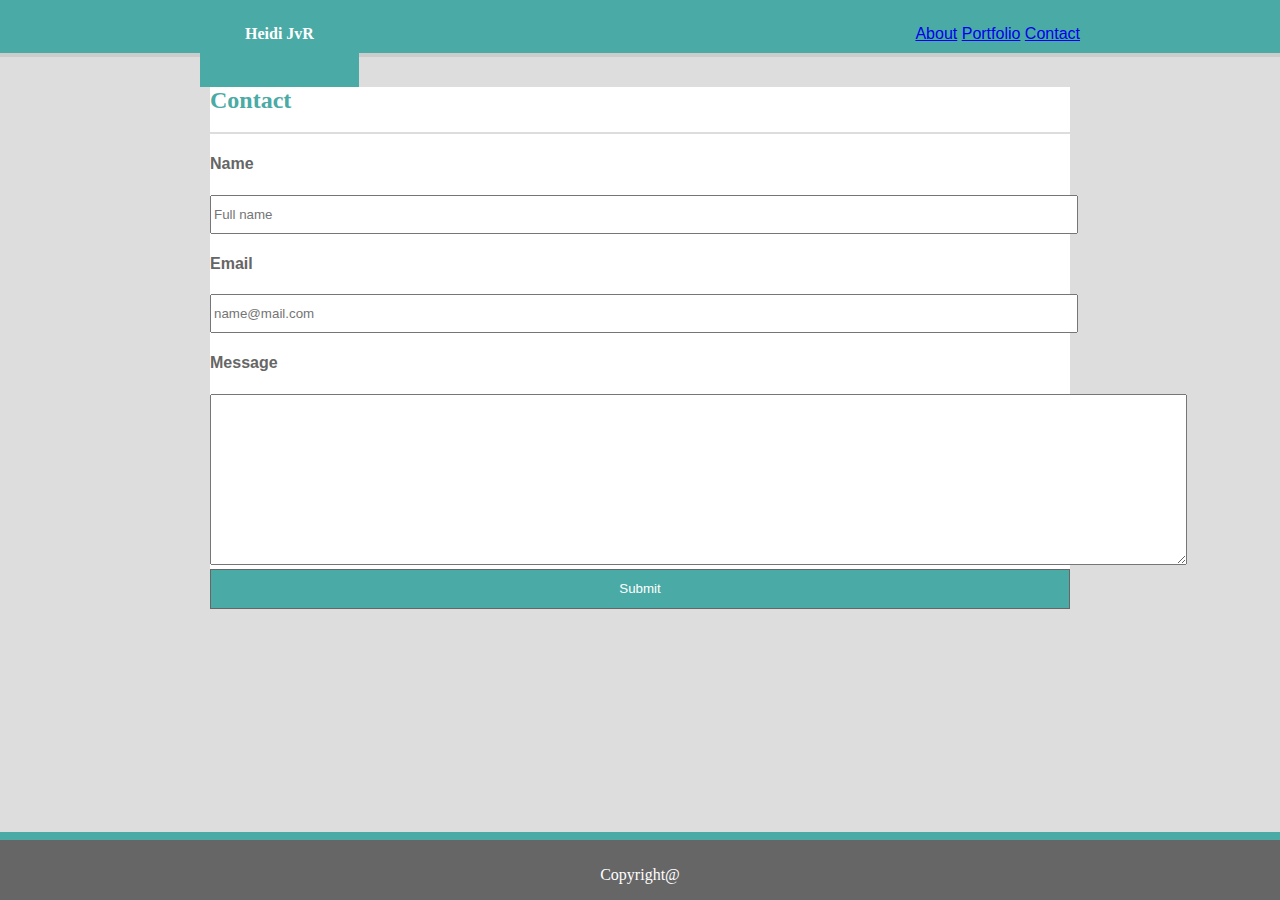
==== contact.html @ 2d04215f "Final draft of Index.html/css Responsive Portfolio. Contact and Portfolio unfinished." ====
<!DOCTYPE html>
<html lang="en-us">
<head>
        <meta name="viewport" content="width=device-width, initial-scale=1, shrink-to-fit=no">
    <link rel="stylesheet" type="text/css" href="assets/css/style.css"/>
    <title>Contact</title>

</head>

<body>
    <div id="mainHeader2">
    <div id="header2">
        <span id="name2">Heidi JvR</span>
    <div id="menu">
        <nav>
            <a href="index.html">About</a>
            <a href="portfolio.html">Portfolio</a>
            <a href="contact.html">Contact</a>
        </nav>            
    </div>
    </div>           
    </div>
<div id="contactMain">
    <h2>Contact</h2>

    <form action="/action_page.php">
        <h4>Name</h4>        
            <input type="text" placeholder="Full name"/>               
        <h4>Email</h4>
            <input type="text" placeholder="name@mail.com">
        
        <h4>Message</h4>                                      
        <textarea rows="11" cols="119>">
        </textarea>

    </form>                            
    <input class="button" input type="submit">             
</div>

<div id="footer">            
<p>Copyright@</p>      
</div>         
</body>
</html>
---- assets/css/style.css ----
body {
    background-color: #dddddd;
    margin: 0;
}

#mainHeader {
    background-color: #ffffff;
    padding-top: 25px;
    padding-bottom: 45px;
    padding-right: 45px;
    padding-left: 45px;   
    border-bottom: 4px solid #cccccc;
    position: static;    
}

#mainHeader2 { 
    background-color: #ffffff;
    padding-top: 25px;
    padding-bottom: 10px;
    padding-right: 40px;
    padding-left: 40px;   
    border-bottom: 4px solid #cccccc;
}

#mainHeader3 { 
    background-color: #ffffff;
    padding-top: 25px;
    padding-bottom: 10px;
    padding-right: 40px;
    padding-left: 40px;   
    border-bottom: 4px solid #cccccc;
    position: static;
    overflow: hidden;
}

#header {
    width: 1000px;
    margin: 0px auto;
    position: static;             
}

#header2 {
    width: 880px;
    margin: 0px auto;
}
#header3 {
    width: 880px;
    margin: 0px auto;
}

#name {
    text-align: left;    
    font-size: 26pt;    
    font-weight: bold;
    font-family: "Georgia", "Times New Roman", "Times", "Serif";
    color: #ffffff;
    width: 100px;
    height: 100px;
    padding: 45px;
    padding-top:25;
    background-color: #4aaaa5;
}

#name2 {
    text-align: left;
    font-size: 24;
    color: #ffffff;
    font-weight: bold;
    font-family: "Georgia", "Times New Roman", "Times", "Serif";
    width: 100px;
    height: 100px;
    padding: 45px;
    padding-top: 25;
    padding-bottom: 10;
    background-color: #4aaaa5;
 }

 #name3 {
    text-align: left;
    font-size: 24;
    color: #ffffff;
    font-weight: bold;
    font-family: "Georgia", "Times New Roman", "Times", "Serif";
    width: 100px;
    height: 100px;
    padding: 45px;
    padding-top: 25;
    padding-bottom: 10;
    background-color: #4aaaa5;
 }

#menu {
    float: right;
    font-family: "Arial", "Helvetica", "sans-serif"; 
    font-size: 16; 
    color: #666666; 
    position: static;   
}

#indexMain {
    background-color: #ffffff;
    width: 60%;
    margin-left: 270px;
    font-family: "Arial", "Helvetica", "sans-serif"; 
    color: #666666;
    padding-top: 5px;
    padding-bottom: 25px;
    padding-right: 25px;
    padding-left: 25px;
    overflow: hidden;     
}

#contactMain {
    width: 860px;
    background-color: #ffffff;
    margin: 30px auto;
    font-family: "Arial", "Helvetica", "sans-serif";
    color: #666666;
    padding-top: 3;
    padding-left: 10;
    padding-right: 10; 
    padding-bottom: 15;   
 }

 #portfolioMain {
    width: 860px;
    background-color: #ffffff;
    margin: 30px auto;
    font-family: "Arial", "Helvetica", "sans-serif";
    color: #666666;
    padding-top: 3;
    padding-left: 10;
    padding-right: 10; 
    padding-bottom: 610; 
 }

#footer {
    background-color: #666666;
    text-align: center;    
    color: #ffffff;  
    border-top: 8px solid #4aaaa5; 
    position: fixed;
    left: 0;
    bottom: 0;
    width: 100%;     
}

p {
    padding-top: 10px;
}

img {
    float: left;
    padding: 10px;
}

.Me {
    width: 40%;
}

#images {
    float: left; 
    padding: 20;  
}

.column {
    float: left;
    width: 230px;
    margin-right: 10;
  }  
 
  .row::after {
    content: "";
    clear: both;
    display: block;
  }

h2 {
    border-bottom: 2px solid #dddddd;
    padding-bottom: 18px;
    color: #4aaaa5;
    font-family: "Georgia", "Times New Roman", "Times", "Serif";
}

.button { 
    background: #4aaaa5; 
    border: solid 1px #666666; 
    color: #ffffff;
    height: 40px;   
    width: 100;
    font-size: 16;
}

.button:hover {
    background-color: #666666
}

.button:active {
    background-color: #cccccc
}

input {
    width: 860px;
    height: 33px;   
}

@media screen and (min-width: 640px){
    #mainHeader2 {      
        background-color:#4aaaa5
} 
}

@media screen and (max-width: 640px) {
    #mainHeader2 {        
        float: none;
        width: 100%
}
.Me {
    margin-left: 40%;
    width: 90%;  
}
} 

@media screen and (min-width: 768px) {
    #container {
        font-size: 80px;
}  
}   

@media only screen and (max-width: 768px) {  
    #indexMain {
         margin: 10px auto;
} 
.Me {
    margin-left: 15%;
    margin-right: 15%;
    width: 60%;  
}     
}

@media screen and (min-width: 980px) {
    #container {
        font-size: 80px;    
}

@media screen and (max-width: 980px) {
    #container {
        font-size: 30px;    
}
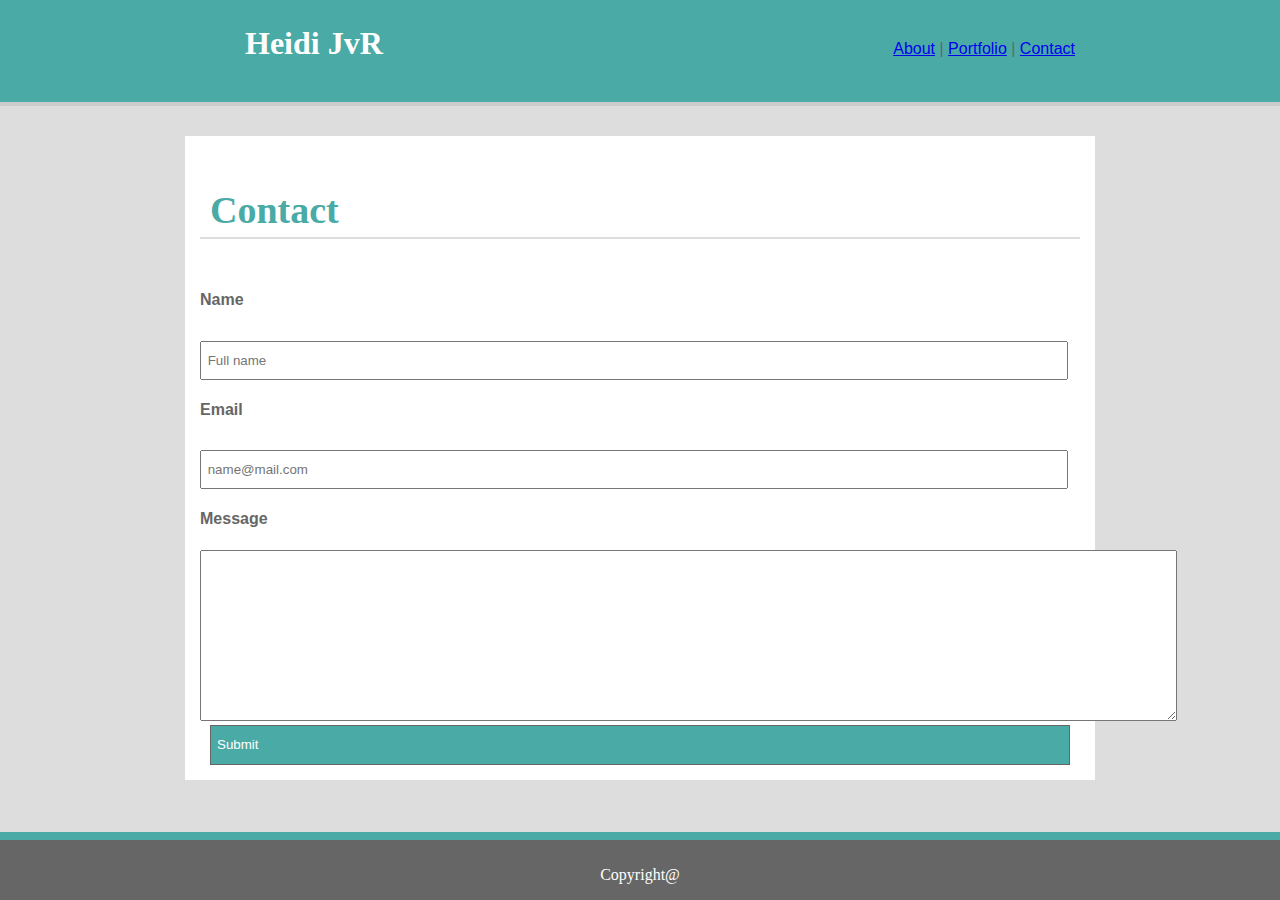
==== commit 82369ee1: "Portfolio updated" ====
--- a/contact.html
+++ b/contact.html
@@ -8,14 +8,14 @@
 </head>
 
 <body>
-    <div id="mainHeader2">
-    <div id="header2">
-        <span id="name2">Heidi JvR</span>
+    <div id="mainHeader">
+    <div id="header">
+        <span id="name">Heidi JvR</span>
     <div id="menu">
         <nav>
-            <a href="index.html">About</a>
-            <a href="portfolio.html">Portfolio</a>
-            <a href="contact.html">Contact</a>
+            <a href="index.html">About</a> |
+            <a href="portfolio.html">Portfolio</a> |
+            <a href="contact.html">Contact</a> 
         </nav>            
     </div>
     </div>           
@@ -23,18 +23,20 @@
 <div id="contactMain">
     <h2>Contact</h2>
 
-    <form action="/action_page.php">
+    <form action="/action_page.php" id="form">
         <h4>Name</h4>        
-            <input type="text" placeholder="Full name"/>               
+            <p><input type="text" placeholder=" Full name"/></p>               
         <h4>Email</h4>
-            <input type="text" placeholder="name@mail.com">
+            <p><input type="text" placeholder=" name@mail.com"></p>
         
         <h4>Message</h4>                                      
         <textarea rows="11" cols="119>">
         </textarea>
 
-    </form>                            
-    <input class="button" input type="submit">             
+    </form> 
+    <div class="buttonHolder">                          
+    <input class="button" input type="submit">
+    </div>              
 </div>
 
 <div id="footer">            
--- a/assets/css/style.css
+++ b/assets/css/style.css
@@ -6,104 +6,48 @@
 #mainHeader {
     background-color: #ffffff;
     padding-top: 25px;
-    padding-bottom: 45px;
+    padding-bottom: 40px;
     padding-right: 45px;
     padding-left: 45px;   
     border-bottom: 4px solid #cccccc;
     position: static;    
 }
 
-#mainHeader2 { 
-    background-color: #ffffff;
-    padding-top: 25px;
-    padding-bottom: 10px;
-    padding-right: 40px;
-    padding-left: 40px;   
-    border-bottom: 4px solid #cccccc;
-}
-
-#mainHeader3 { 
-    background-color: #ffffff;
-    padding-top: 25px;
-    padding-bottom: 10px;
-    padding-right: 40px;
-    padding-left: 40px;   
-    border-bottom: 4px solid #cccccc;
-    position: static;
-    overflow: hidden;
-}
-
 #header {
-    width: 1000px;
-    margin: 0px auto;
-    position: static;             
-}
-
-#header2 {
-    width: 880px;
-    margin: 0px auto;
-}
-#header3 {
-    width: 880px;
+    width: 870px;
     margin: 0px auto;
 }
 
 #name {
     text-align: left;    
-    font-size: 26pt;    
-    font-weight: bold;
-    font-family: "Georgia", "Times New Roman", "Times", "Serif";
-    color: #ffffff;
-    width: 100px;
-    height: 100px;
-    padding: 45px;
-    padding-top:25;
-    background-color: #4aaaa5;
-}
-
-#name2 {
-    text-align: left;
-    font-size: 24;
-    color: #ffffff;
+    font-size: 24pt;  
+    color: #ffffff;  
     font-weight: bold;
     font-family: "Georgia", "Times New Roman", "Times", "Serif";
     width: 100px;
     height: 100px;
-    padding: 45px;
-    padding-top: 25;
-    padding-bottom: 10;
+    padding: 40px;
+    padding-top:25;
+    padding-bottom: 40px;
     background-color: #4aaaa5;
- }
-
- #name3 {
-    text-align: left;
-    font-size: 24;
-    color: #ffffff;
-    font-weight: bold;
-    font-family: "Georgia", "Times New Roman", "Times", "Serif";
-    width: 100px;
-    height: 100px;
-    padding: 45px;
-    padding-top: 25;
-    padding-bottom: 10;
-    background-color: #4aaaa5;
- }
+}
 
 #menu {
     float: right;
     font-family: "Arial", "Helvetica", "sans-serif"; 
     font-size: 16; 
     color: #666666; 
-    position: static;   
-}
+    position: static; 
+    padding-top: 15px;  
+}
+
 
 #indexMain {
     background-color: #ffffff;
-    width: 60%;
-    margin-left: 270px;
+    width: 1000px;
+    margin: 30px auto;
     font-family: "Arial", "Helvetica", "sans-serif"; 
-    color: #666666;
-    padding-top: 5px;
+    color: #666666;   
     padding-bottom: 25px;
     padding-right: 25px;
     padding-left: 25px;
@@ -111,27 +55,33 @@
 }
 
 #contactMain {
-    width: 860px;
+    width: 880px;
+    background-color: #ffffff;
+    margin: 30px auto;
+    font-family: "Arial", "Helvetica", "sans-serif";
+    color: #666666;
+    padding: 15px;
+ }
+
+ #form {
+     /* padding-left: 10px;
+     padding-bottom: 10px; */
+     text-align: left;
+     margin: auto;
+     display: table;
+     /* font-size: 22px; */
+ }
+
+ #portfolioMain {
+    width: 870px;
     background-color: #ffffff;
     margin: 30px auto;
     font-family: "Arial", "Helvetica", "sans-serif";
     color: #666666;
     padding-top: 3;
-    padding-left: 10;
-    padding-right: 10; 
-    padding-bottom: 15;   
- }
-
- #portfolioMain {
-    width: 860px;
-    background-color: #ffffff;
-    margin: 30px auto;
-    font-family: "Arial", "Helvetica", "sans-serif";
-    color: #666666;
-    padding-top: 3;
-    padding-left: 10;
-    padding-right: 10; 
-    padding-bottom: 610; 
+    padding-left: 15;
+    padding-right: 15; 
+    padding-bottom: 40px; 
  }
 
 #footer {
@@ -142,7 +92,8 @@
     position: fixed;
     left: 0;
     bottom: 0;
-    width: 100%;     
+    width: 100%; 
+    margin-top: 20px;    
 }
 
 p {
@@ -156,11 +107,6 @@
 
 .Me {
     width: 40%;
-}
-
-#images {
-    float: left; 
-    padding: 20;  
 }
 
 .column {
@@ -177,9 +123,12 @@
 
 h2 {
     border-bottom: 2px solid #dddddd;
-    padding-bottom: 18px;
+    padding-bottom: 5px;
+    padding-left: 10px;
+    padding-top: 5px;
     color: #4aaaa5;
     font-family: "Georgia", "Times New Roman", "Times", "Serif";
+    font-size: 38px;
 }
 
 .button { 
@@ -189,6 +138,12 @@
     height: 40px;   
     width: 100;
     font-size: 16;
+    text-align: left;
+    margin: auto;
+}
+
+.buttonHolder {
+    text-align: center;
 }
 
 .button:hover {
@@ -205,13 +160,13 @@
 }
 
 @media screen and (min-width: 640px){
-    #mainHeader2 {      
+    #mainHeader {      
         background-color:#4aaaa5
 } 
 }
 
 @media screen and (max-width: 640px) {
-    #mainHeader2 {        
+    #mainHeader {        
         float: none;
         width: 100%
 }
@@ -247,3 +202,4 @@
     #container {
         font-size: 30px;    
 }
+
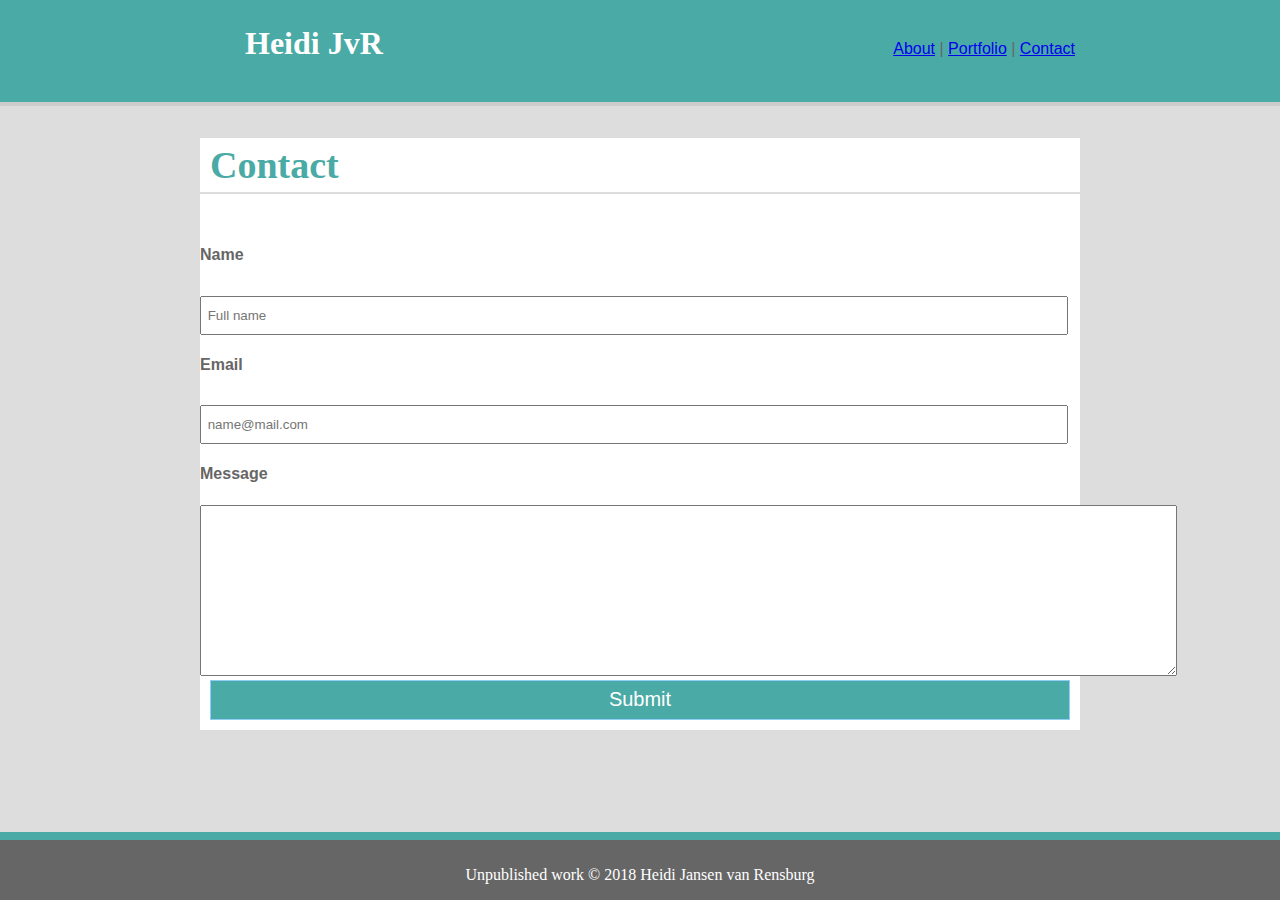
==== commit e5e63330: "Add new screenshot and CSS" ====
--- a/contact.html
+++ b/contact.html
@@ -1,16 +1,17 @@
 <!DOCTYPE html>
 <html lang="en-us">
 <head>
-        <meta name="viewport" content="width=device-width, initial-scale=1, shrink-to-fit=no">
+    <meta name="viewport" content="width=device-width, initial-scale=1, shrink-to-fit=no">
+    <link rel="stylesheet" href="https://use.fontawesome.com/releases/v5.6.0/css/all.css" integrity="sha384-aOkxzJ5uQz7WBObEZcHvV5JvRW3TUc2rNPA7pe3AwnsUohiw1Vj2Rgx2KSOkF5+h" crossorigin="anonymous">
     <link rel="stylesheet" type="text/css" href="assets/css/style.css"/>
+
     <title>Contact</title>
-
 </head>
 
 <body>
     <div id="mainHeader">
     <div id="header">
-        <span id="name">Heidi JvR</span>
+        <span id="name"><i class="fas fa-frog"></i> Heidi JvR</span>
     <div id="menu">
         <nav>
             <a href="index.html">About</a> |
@@ -40,7 +41,7 @@
 </div>
 
 <div id="footer">            
-<p>Copyright@</p>      
+<p>Unpublished work &#169; 2018 Heidi Jansen van Rensburg</p>      
 </div>         
 </body>
 </html>--- a/assets/css/style.css
+++ b/assets/css/style.css
@@ -60,14 +60,14 @@
     margin: 30px auto;
     font-family: "Arial", "Helvetica", "sans-serif";
     color: #666666;
-    padding: 15px;
  }
 
  #form {
-     /* padding-left: 10px;
-     padding-bottom: 10px; */
+     /* padding-left: 15px;
+     padding-right: 15px;
+     padding-bottom: 15px; */
      text-align: left;
-     margin: auto;
+     margin: 0 auto;
      display: table;
      /* font-size: 22px; */
  }
@@ -78,10 +78,9 @@
     margin: 30px auto;
     font-family: "Arial", "Helvetica", "sans-serif";
     color: #666666;
-    padding-top: 3;
-    padding-left: 15;
-    padding-right: 15; 
-    padding-bottom: 40px; 
+    padding-left: 20px;
+    padding-right: 20px; 
+    padding-bottom: 20px; 
  }
 
 #footer {
@@ -93,7 +92,7 @@
     left: 0;
     bottom: 0;
     width: 100%; 
-    margin-top: 20px;    
+    margin-top: 20px;  
 }
 
 p {
@@ -102,11 +101,28 @@
 
 img {
     float: left;
-    padding: 10px;
-}
-
+    padding: 5px;
+}
+
+.images {
+    background-color: rgb(250, 242, 242); 
+    text-align: center;       
+}
+
+.images:hover {background-color: rgb(224, 220, 220);}
+
+.images:active {
+  background-color:rgb(211, 207, 207);
+  box-shadow: 0 5px rgb(180, 179, 179);
+  transform: translateY(4px);
+}
+
+#imageContainer {
+    text-align: center; 
+}
 .Me {
     width: 40%;
+    padding-right: 15px;
 }
 
 .column {
@@ -133,21 +149,22 @@
 
 .button { 
     background: #4aaaa5; 
-    border: solid 1px #666666; 
+    border: solid 1px #90cdf7; 
     color: #ffffff;
     height: 40px;   
     width: 100;
-    font-size: 16;
-    text-align: left;
+    font-size: 20px;
+    text-align: center;
     margin: auto;
 }
 
 .buttonHolder {
     text-align: center;
+    padding-bottom: 10px;
 }
 
 .button:hover {
-    background-color: #666666
+    background-color: #6bcac5
 }
 
 .button:active {
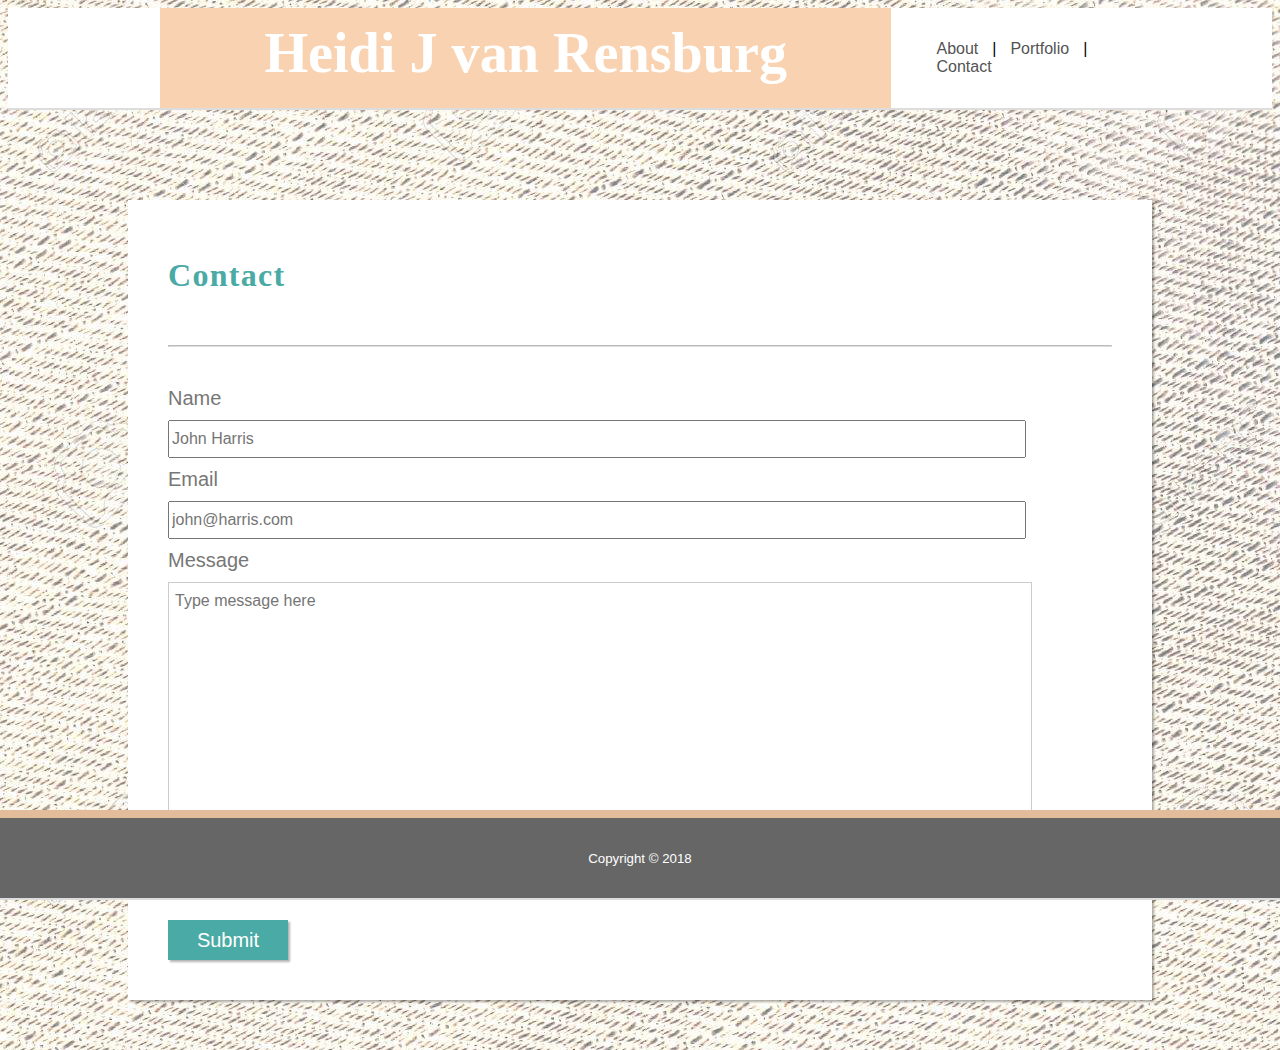
==== commit 49f60882: "revised app" ====
--- a/contact.html
+++ b/contact.html
@@ -1,47 +1,43 @@
 <!DOCTYPE html>
 <html lang="en-us">
 <head>
-    <meta name="viewport" content="width=device-width, initial-scale=1, shrink-to-fit=no">
+    <meta content="text/html; charset=utf-8" http-equiv="Content-Type">
+    <meta name="viewport" content="width=device-width, initial-scale=1">
+    <title>Heidi JvR: Contact</title>
     <link rel="stylesheet" href="https://use.fontawesome.com/releases/v5.6.0/css/all.css" integrity="sha384-aOkxzJ5uQz7WBObEZcHvV5JvRW3TUc2rNPA7pe3AwnsUohiw1Vj2Rgx2KSOkF5+h" crossorigin="anonymous">
-    <link rel="stylesheet" type="text/css" href="assets/css/style.css"/>
-
-    <title>Contact</title>
+    <link rel="stylesheet" type="text/css" href="css/style2.css"/>  
 </head>
-
 <body>
-    <div id="mainHeader">
-    <div id="header">
-        <span id="name"><i class="fas fa-frog"></i> Heidi JvR</span>
-    <div id="menu">
-        <nav>
-            <a href="index.html">About</a> |
-            <a href="portfolio.html">Portfolio</a> |
-            <a href="contact.html">Contact</a> 
-        </nav>            
+    <header>
+        <div class="headerContents">
+            <div class="logo">
+                <h3>Heidi J van Rensburg</h3>
+            </div>
+            <nav>
+                <ul>
+                    <li><a href="index.html">About</a></li>
+                    <li style="list-style: none">|</li>
+                    <li><a href="portfolio.html">Portfolio</a></li>
+                    <li style="list-style: none">|</li>
+                    <li><a href="contact.html">Contact</a></li>
+                </ul>
+            </nav>
+        </div>
+    </header>
+    <div class="mainSection">
+        <div class="contentBox">
+            <h2>Contact</h2>
+            <hr>
+            <form>
+                <h4>Name</h4><input name="Name" placeholder="John Harris" type="text">
+                <h4>Email</h4><input name="Email" placeholder="john@harris.com" type="email">
+                <h4>Message</h4>
+                <textarea placeholder="Type message here"></textarea> <button class="submit" type="submit">Submit</button>
+            </form>
+        </div>
     </div>
-    </div>           
-    </div>
-<div id="contactMain">
-    <h2>Contact</h2>
-
-    <form action="/action_page.php" id="form">
-        <h4>Name</h4>        
-            <p><input type="text" placeholder=" Full name"/></p>               
-        <h4>Email</h4>
-            <p><input type="text" placeholder=" name@mail.com"></p>
-        
-        <h4>Message</h4>                                      
-        <textarea rows="11" cols="119>">
-        </textarea>
-
-    </form> 
-    <div class="buttonHolder">                          
-    <input class="button" input type="submit">
-    </div>              
-</div>
-
-<div id="footer">            
-<p>Unpublished work &#169; 2018 Heidi Jansen van Rensburg</p>      
-</div>         
+<footer>            
+    <h5>Copyright &#169; 2018 </h5>      
+</footer>
 </body>
 </html>--- a/css/style2.css
+++ b/css/style2.css
@@ -0,0 +1,493 @@
+:root {
+	--headline-font: 'Neuton', serif;
+	--p-font: 'Roboto', sans-serif;
+	--brand-orange: #f8cca4da;
+    --brand-teal: #4aaaa5d0;
+}
+
+body {
+    background-image: url(../images/white.Canvas.Background.jpg);
+    background-repeat: repeat;
+    /* background-color: #eee; */
+
+}
+
+/* body {
+	background-image: url(../images/funky-lines.png);
+	background-repeat: repeat;
+	background-color: #eee;
+} */
+
+header {
+    position: relative;
+    top: 0px;
+    display: flex;
+    justify-content: center;
+    align-items: flex-start;
+}
+.headerContents {
+    position: relative;
+    top: 0px;
+    display: flex;
+    flex-direction: column;
+    justify-content: flex-start;
+    height: 100px;
+    width: 100%;
+}
+.logo {
+    position: relative;
+    top: 0px;
+    justify-content: center;
+    align-items: center;
+    display: flex;
+    /* padding: 0; */
+    padding-bottom: 10px;
+    height: 100px;
+    width: 90%;
+    background-color:#f8cca4da;
+}
+.logo h1 {
+    font-family: var(--headline-font);
+    font-size: 7vmax;
+    font-weight: 700;
+    color: #fff;
+    margin: 30px 0;
+}
+nav {
+    display: flex;
+    align-items: center;
+    justify-content: center;
+    margin: 10px 0;
+}
+nav ul li {
+    display: inline;
+    font-family: var(--p-font);
+}
+nav ul li a {
+    text-decoration: none;
+}
+.mainSection {
+    position: relative;
+    width: 90vw;
+    top: 50px;
+    padding: 0 20px;
+}
+
+.contentBox {
+    width: 90vw;
+    background-color: #fff;
+    -moz-box-sizing: border-box;
+    box-sizing: border-box;
+    margin: 40px 0px 200px 0px;
+    padding: 5px 40px 40px 40px;
+    -webkit-box-shadow: 2px 2px 2px 0px rgba(0, 0, 0, 0.3);
+    -moz-box-shadow: 2px 2px 2px 0px rgba(0, 0, 0, 0.3);
+    box-shadow: 2px 2px 2px 0px rgba(0, 0, 0, 0.3);
+}
+h2 {
+    font-family: var(--headline-font);
+    /* padding: 25px 0px 25px 0px; */
+    color: #4aaaa5;
+    font-size: 26px;
+    /* font-weight: 700; */
+    letter-spacing: .04em;
+}
+h4 {
+    font-family: Arial, Helvetica, sans-serif;
+    color: #777;
+    font-size: 1.25em;
+    font-weight: 100;
+    margin: 10px 0px;
+}
+
+p {
+    padding-bottom: 5px;
+    font-size: 20px;
+    font-family: var(--p-font);
+    line-height: 1.5rem;
+    color: #777;
+}
+hr {
+    margin-bottom: 40px;
+    background-color: #aaa;
+    border-color: #aaa;
+    color: #aaa;
+    opacity: 40%;
+}
+.aboutPic {
+    /* width: 200px;
+    height: 220px; */
+    width: 97%;
+    margin-bottom: 20px;
+    border: 6px solid hsl(0, 0%, 84%);
+    border-radius: 3px;
+}
+/* PORTFOLIO PAGE STYLES */
+.portfolio_item {
+    position: relative;
+    width: 300px;
+    height: 200px;
+    background: #4aaaa5;
+    display: inline-block;
+    margin: 0px 40px 40px 0px;
+    -webkit-box-shadow: 2px 2px 2px 0px rgba(0, 0, 0, 0.3);
+    -moz-box-shadow: 2px 2px 2px 0px rgba(0, 0, 0, 0.3);
+    box-shadow: 2px 2px 2px 0px rgba(0, 0, 0, 0.3);
+}
+.portfolio_item:active {
+    -webkit-box-shadow: 0px 0px 0px 0px rgba(0, 0, 0, 0.3);
+    -moz-box-shadow: 0px 0px 0px 0px rgba(0, 0, 0, 0.3);
+    box-shadow: 0px 0px 0px 0px rgba(0, 0, 0, 0.3);
+}
+.portfolio_item:hover {
+    -webkit-box-shadow: 1px 1px 1px 0px rgba(189, 157, 155, 0.6);
+    -moz-box-shadow: 1px 1px 1px 0px rgba(189, 157, 155, 0.6);
+    box-shadow: 0px 1px 1px 1px rgba(189, 157, 155, 0.6);
+}
+.portfolio_item img {
+    margin: 0px;
+    /* OVERRIDE EARLIER IMG MARGIN */
+    /* clear: both;
+    height:auto; */
+    /* max-width: 100%;
+    max-height: 100%; */
+    object-fit: cover;
+    width: 250px;
+    height: 200px;
+}
+
+.portfolio_caption {
+    position: absolute;
+    top: 135px;
+    left: 0px;
+    width: 100%;
+    height: 50px;
+    background: #4aaaa5d0;
+    text-align: center;
+    line-height: 2em;
+    color: #fff;
+    font-family: var(--headline-font);
+    font-size: 1.5em;
+    font-weight: 100;
+}
+/* CONTACT PAGE STYLES */
+.submit {
+    background: #4aaaa5;
+    height: 40px;
+    width: 120px;
+    color: #fff;
+    margin-top: 20px;
+    /* padding: 10px; */
+    border: none;
+    font-size: 1.25em;
+    font-weight: 300;
+    -webkit-box-shadow: 2px 2px 2px 0px rgba(0, 0, 0, 0.3);
+    -moz-box-shadow: 2px 2px 2px 0px rgba(0, 0, 0, 0.3);
+    box-shadow: 2px 2px 2px 0px rgba(0, 0, 0, 0.3);
+}
+.submit:hover {
+    -webkit-box-shadow: 1px 1px 1px 0px rgba(189, 157, 155, 0.6);
+    -moz-box-shadow: 1px 1px 1px 0px rgba(189, 157, 155, 0.6);
+    box-shadow: 0px 1px 1px 1px rgba(189, 157, 155, 0.6);
+}
+.submit:active {
+    -webkit-box-shadow: 0px 0px 0px 0px rgba(0, 0, 0, 0.3);
+    -moz-box-shadow: 0px 0px 0px 0px rgba(0, 0, 0, 0.3);
+    box-shadow: 0px 0px 0px 0px rgba(0, 0, 0, 0.3);
+}
+input {
+    width: 90%;
+    height: 2em;
+    font-size: 1em;
+    color: #777;
+}
+textarea {
+    width: 90%;
+    height: 300px;
+    border: 1px solid #cccccc;
+    padding: 6px;
+    font-family: var(--p-font);
+    font-size: 1em;
+    line-height: 1.5em;
+    color: #777;
+}
+footer {
+    position: fixed;
+    left: 0px;
+    bottom: 0px;
+    display: flex;
+    align-items: center;
+    width: 100%;
+    justify-content: center;
+    height: 60px;
+    background: #666;
+    border-top: 8px solid#f8cca4da;
+    color: #fff;
+    font-family: var(--p-font);
+}
+
+/* Smartphones (landscape) ----------- */
+
+@media only screen and (min-width: 321px) {
+/* Styles */
+}
+/* Smartphones (portrait) ----------- */
+
+@media only screen and (max-width: 320px) {
+/* Styles */
+}
+/* iPads (portrait and landscape) ----------- */
+
+@media only screen and (min-device-width: 768px) and (max-device-width: 1024px) {
+/* Styles */
+}
+/* iPads (landscape) ----------- */
+
+@media only screen and (min-device-width: 768px) and (max-device-width: 1024px) and (orientation: landscape) {
+/* Styles */
+}
+/* iPads (portrait) ----------- */
+
+@media only screen and (min-device-width: 768px) and (max-device-width: 1024px) and (orientation: portrait) {
+/* Styles */
+}
+/* Desktops and laptops ----------- */
+
+@media only screen and (min-width: 640px) {
+/* body {
+    background-image: url(../images/funky-lines.png);
+    background-repeat: repeat;
+    background-color: #eee;
+} */
+.headerContents, .mainSection, .contentBox, footer {
+    /* border: 1px dashed red; */
+    width: 960px;
+    margin: auto;
+}
+header, footer {
+    display: flex;
+    align-items: center;
+    width: 100%;
+    background: #fff;
+    border-bottom: 2px solid #ddd;
+}
+header {
+    position: relative;
+    left: 0px;
+    top: 0px;
+    height: 100px;
+}
+.logo {
+    display: flex;
+    align-items: center;
+    height: 90px;
+    background-color: #f8cca4da;
+    /* padding: 0px 5px; */
+    color: #fff;
+    font-family: var(--headline-font);
+    font-size: 3em;
+    font-weight: 700;
+}
+/* .logo, ul {
+    /* border: 1px dashed blue; */
+/* } */
+.headerContents, nav {
+    display: flex;
+    flex-direction: row;
+    justify-content: space-between;
+    background-color: white;
+}
+.mainSection {
+    position: relative;
+    width: 90vw;
+    top: 50px;
+    padding: 0 20px;
+}
+.contentBox {
+    width: 80vw;
+    background: #fff;
+    overflow: hidden;
+    margin: 40px auto 100px auto;
+    padding: 5px 40px 40px 40px;
+    -moz-box-sizing: border-box;
+    box-sizing: border-box;
+    -webkit-box-shadow: 2px 2px 2px 0px rgba(0, 0, 0, 0.3);
+    -moz-box-shadow: 2px 2px 2px 0px rgba(0, 0, 0, 0.3);
+    box-shadow: 2px 2px 2px 0px rgba(0, 0, 0, 0.3);
+}
+h1, h2, h3 {
+    font-family: var(--headline-font);
+}
+h2 {
+    padding: 25px 0px 25px 0px;
+    color: #4aaaa5;
+    font-size: 2em;
+    font-weight: 600;
+    letter-spacing: .04em;
+}
+h4 {
+    font-family: var(--p-font);
+    color: #777;
+    font-size: 1.25em;
+    font-weight: 100;
+    margin: 10px 0px;
+}
+h5 {
+    font-weight: 100;
+}
+hr {
+    margin-bottom: 40px;
+    background-color: #aaa;
+    border-color: #aaa;
+    color: #aaa;
+    opacity: 40%;
+}
+ul {
+    /* display: inline; */
+    align-self: center;
+    float: right;
+}
+li {
+    /* font-family: var(--p-font); */
+    display: inline;
+    padding: 5px;
+
+}
+a {
+    text-decoration: none;
+    color: rgb(83, 83, 83);
+}
+img {
+    background-color: bisque;
+    height: 200x;
+    width: 200px;
+    float: left;
+    margin-right: 20px;
+}
+.aboutPic {
+    /* width: 300px;
+    height: 200px; */
+    height: 300px;
+    width: 280px;
+    border: 6px solid hsl(0, 0%, 84%);
+    border-radius: 3px;
+    float: left;
+}
+p {
+    padding-bottom: 1.25em;
+    font-size: 1.25em;
+    font-family: var(--p-font);
+    line-height: 1.25em;
+    color: #777;
+}
+footer {
+    display: flex;
+    justify-content: center;
+    position: fixed;
+    left: 0px;
+    bottom: 0px;
+    height: 80px;
+    background: #666;
+    border-top: 8px solid #f8cca4da;
+    color: #fff;
+    font-family: var(--p-font);
+}
+/* PORTFOLIO PAGE STYLES */
+.portfolio_item {
+    position: relative;
+    width: 250px;
+    height: 200px;
+    background: #4aaaa5;
+    display: inline-block;
+    margin: 0px 40px 40px 0px;
+    -webkit-box-shadow: 2px 2px 2px 0px rgba(0, 0, 0, 0.3);
+    -moz-box-shadow: 2px 2px 2px 0px rgba(0, 0, 0, 0.3);
+    box-shadow: 2px 2px 2px 0px rgba(0, 0, 0, 0.3);
+}
+.portfolio_item:active {
+    -webkit-box-shadow: 0px 0px 0px 0px rgba(0, 0, 0, 0.3);
+    -moz-box-shadow: 0px 0px 0px 0px rgba(0, 0, 0, 0.3);
+    box-shadow: 0px 0px 0px 0px rgba(0, 0, 0, 0.3);
+}
+.portfolio_item:hover {
+    -webkit-box-shadow: 1px 1px 1px 0px rgba(189, 157, 155, 0.6);
+    -moz-box-shadow: 1px 1px 1px 0px rgba(189, 157, 155, 0.6);
+    box-shadow: 0px 1px 1px 1px rgba(189, 157, 155, 0.6);
+}
+.portfolio_item img {
+    margin: 0px;
+    /* OVERRIDE EARLIER IMG MARGIN */
+    /* clear: both;
+    height:auto; */
+    /* max-width: 100%;
+    max-height: 100%; */
+    object-fit: cover;
+    width: 250px;
+    height: 200px;
+}
+.portfolio_caption {
+    position: absolute;
+    top: 135px;
+    left: 0px;
+    width: 100%;
+    height: 50px;
+    background: #4aaaa5d0;
+    text-align: center;
+    line-height: 2em;
+    color: #fff;
+    font-family: var(--headline-font);
+    font-size: 1.5em;
+    font-weight: 100;
+}
+/* CONTACT PAGE STYLES */
+.submit {
+    background: #4aaaa5;
+    height: 40px;
+    width: 120px;
+    color: #fff;
+    margin-top: 20px;
+    /* padding: 10px; */
+    border: none;
+    font-size: 1.25em;
+    font-weight: 300;
+    -webkit-box-shadow: 2px 2px 2px 0px rgba(0, 0, 0, 0.3);
+    -moz-box-shadow: 2px 2px 2px 0px rgba(0, 0, 0, 0.3);
+    box-shadow: 2px 2px 2px 0px rgba(0, 0, 0, 0.3);
+}
+.submit:hover {
+    -webkit-box-shadow: 1px 1px 1px 0px rgba(189, 157, 155, 0.6);
+    -moz-box-shadow: 1px 1px 1px 0px rgba(189, 157, 155, 0.6);
+    box-shadow: 0px 1px 1px 1px rgba(189, 157, 155, 0.6);
+}
+.submit:active {
+    -webkit-box-shadow: 0px 0px 0px 0px rgba(0, 0, 0, 0.3);
+    -moz-box-shadow: 0px 0px 0px 0px rgba(0, 0, 0, 0.3);
+    box-shadow: 0px 0px 0px 0px rgba(0, 0, 0, 0.3);
+}
+input {
+    width: 90%;
+    height: 2em;
+    font-size: 1em;
+    color: #777;
+}
+textarea {
+    width: 90%;
+    height: 300px;
+    border: 1px solid #cccccc;
+    padding: 6px;
+    font-family: var(--p-font);
+    font-size: 1em;
+    line-height: 1.5em;
+    color: #777;
+}
+}
+/* Large screens ----------- */
+
+@media only screen and (min-width: 1824px) {
+/* Styles */
+}
+/* iPhone 4 ----------- */
+
+@media only screen and (-webkit-min-device-pixel-ratio: 1.5), only screen and (min-device-pixel-ratio: 1.5) {
+/* Styles */
+}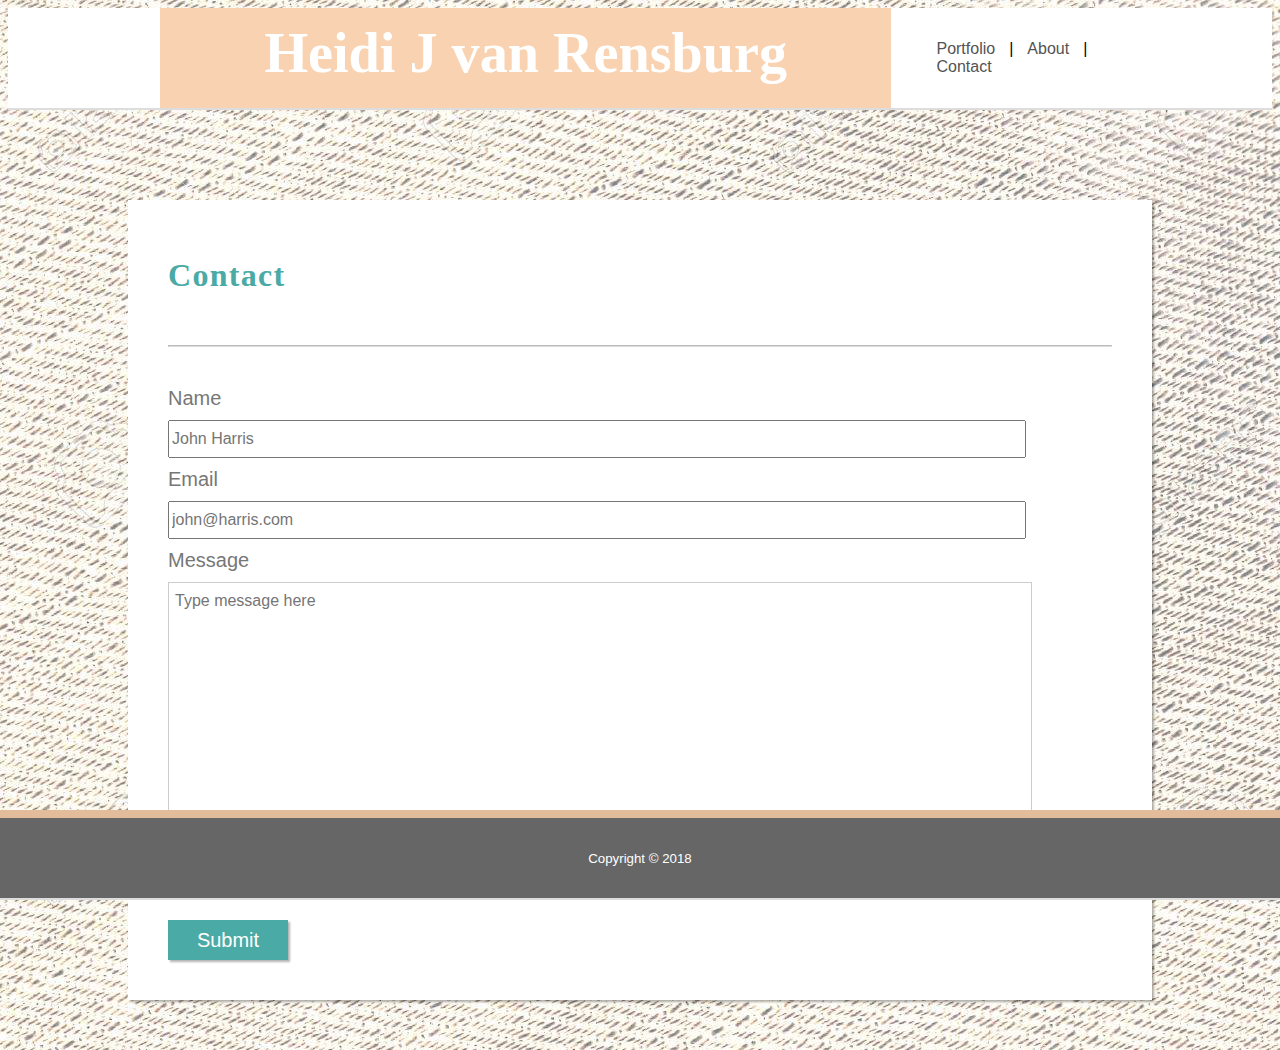
==== commit be6b332d: "file swop" ====
--- a/contact.html
+++ b/contact.html
@@ -15,9 +15,9 @@
             </div>
             <nav>
                 <ul>
+                    <li><a href="portfolio.html">Portfolio</a></li>
+                    <li style="list-style: none">|</li>
                     <li><a href="index.html">About</a></li>
-                    <li style="list-style: none">|</li>
-                    <li><a href="portfolio.html">Portfolio</a></li>
                     <li style="list-style: none">|</li>
                     <li><a href="contact.html">Contact</a></li>
                 </ul>
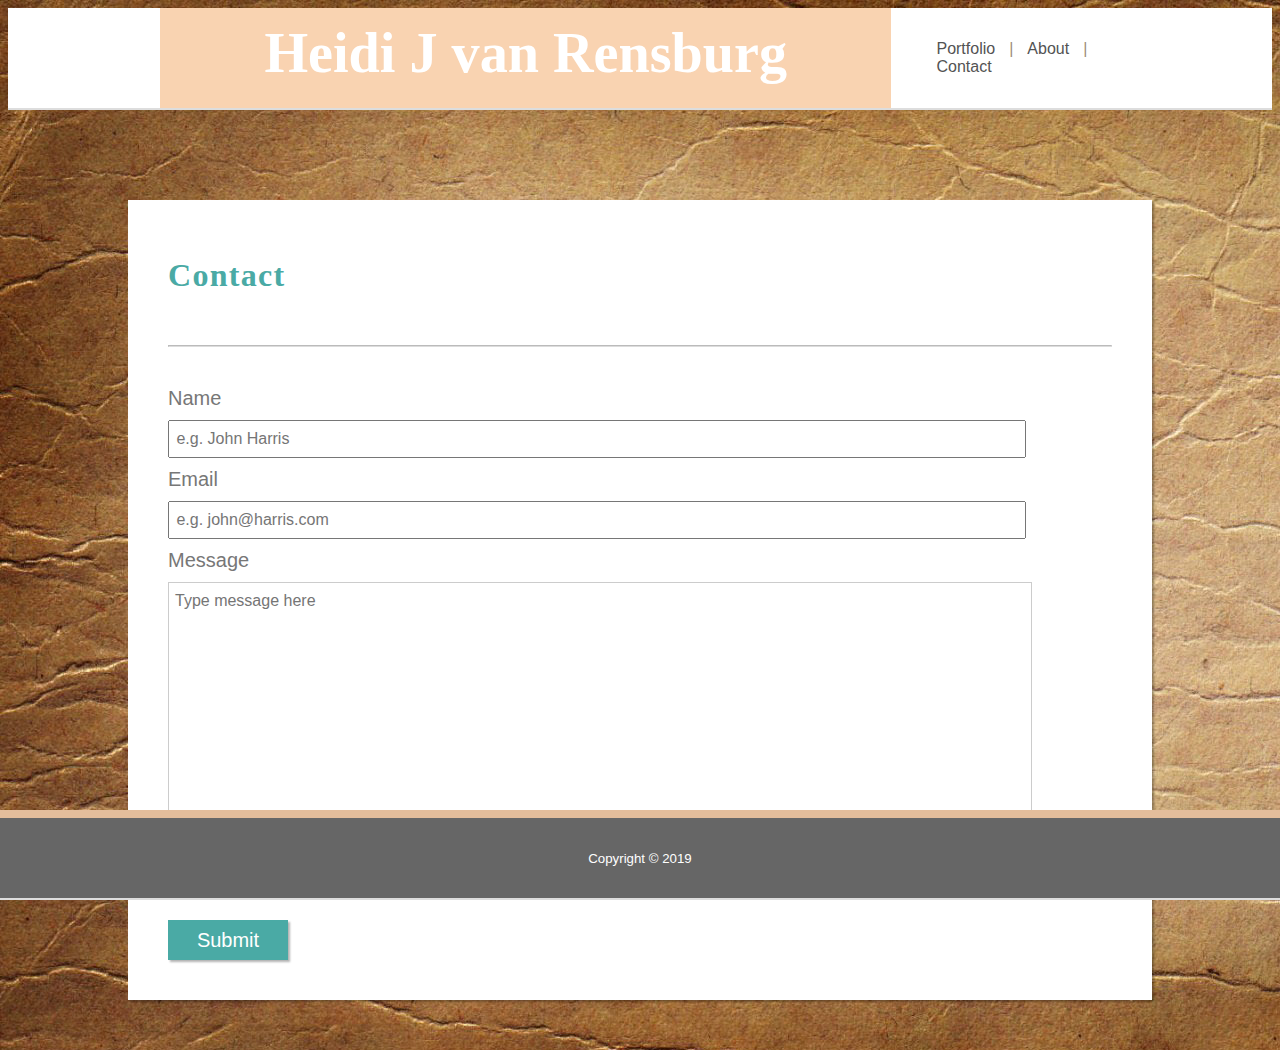
==== commit 97f3954c: "images adjusted" ====
--- a/contact.html
+++ b/contact.html
@@ -14,13 +14,22 @@
                 <h3>Heidi J van Rensburg</h3>
             </div>
             <nav>
-                <ul>
+                <!-- <ul>
                     <li><a href="portfolio.html">Portfolio</a></li>
                     <li style="list-style: none">|</li>
                     <li><a href="index.html">About</a></li>
                     <li style="list-style: none">|</li>
                     <li><a href="contact.html">Contact</a></li>
-                </ul>
+                </ul> -->
+                <nav>
+                    <ul>                    
+                        <li><a href="portfolio.html">Portfolio</a></li>
+                        <li style="list-style: none">|</li>
+                        <li><a href="index.html">About</a></li>
+                        <li style="list-style: none">|</li>
+                        <li><a href="contact.html">Contact</a></li>
+                    </ul>                
+                </nav>   
             </nav>
         </div>
     </header>
@@ -29,15 +38,15 @@
             <h2>Contact</h2>
             <hr>
             <form>
-                <h4>Name</h4><input name="Name" placeholder="John Harris" type="text">
-                <h4>Email</h4><input name="Email" placeholder="john@harris.com" type="email">
+                <h4>Name</h4><input name="Name" placeholder=" e.g. John Harris" type="text">
+                <h4>Email</h4><input name="Email" placeholder=" e.g. john@harris.com" type="email">
                 <h4>Message</h4>
                 <textarea placeholder="Type message here"></textarea> <button class="submit" type="submit">Submit</button>
             </form>
         </div>
     </div>
 <footer>            
-    <h5>Copyright &#169; 2018 </h5>      
+    <h5>Copyright &#169; 2019 </h5>      
 </footer>
 </body>
 </html>--- a/css/style2.css
+++ b/css/style2.css
@@ -1,12 +1,12 @@
 :root {
 	--headline-font: 'Neuton', serif;
 	--p-font: 'Roboto', sans-serif;
-	--brand-orange: #f8cca4da;
+	--brand-orange:rgb(156, 140, 119);
     --brand-teal: #4aaaa5d0;
 }
 
 body {
-    background-image: url(../images/white.Canvas.Background.jpg);
+    background-image: url(../images/background.cardboard.texture.jpg);
     background-repeat: repeat;
     /* background-color: #eee; */
 
@@ -33,6 +33,7 @@
     justify-content: flex-start;
     height: 100px;
     width: 100%;
+    color: rgb(156, 140, 119);
 }
 .logo {
     position: relative;
@@ -44,13 +45,13 @@
     padding-bottom: 10px;
     height: 100px;
     width: 90%;
-    background-color:#f8cca4da;
+    background-color:rgb(156, 140, 119);
 }
 .logo h1 {
     font-family: var(--headline-font);
     font-size: 7vmax;
     font-weight: 700;
-    color: #fff;
+    color:rgb(156, 140, 119);
     margin: 30px 0;
 }
 nav {
@@ -211,6 +212,27 @@
     line-height: 1.5em;
     color: #777;
 }
+
+img:hover {
+    animation: shake 0.5s;
+    animation-iteration-count: infinite;
+  }
+  
+  @keyframes shake {
+    0% { transform: translate(1px, 1px) rotate(0deg); }
+    10% { transform: translate(-1px, -2px) rotate(-1deg); }
+    20% { transform: translate(-3px, 0px) rotate(1deg); }
+    30% { transform: translate(3px, 2px) rotate(0deg); }
+    40% { transform: translate(1px, -1px) rotate(1deg); }
+    50% { transform: translate(-1px, 2px) rotate(-1deg); }
+    60% { transform: translate(-3px, 1px) rotate(0deg); }
+    70% { transform: translate(3px, 1px) rotate(-1deg); }
+    80% { transform: translate(-1px, -1px) rotate(1deg); }
+    90% { transform: translate(1px, 2px) rotate(0deg); }
+    100% { transform: translate(1px, -2px) rotate(-1deg); }
+  } 
+
+  
 footer {
     position: fixed;
     left: 0px;
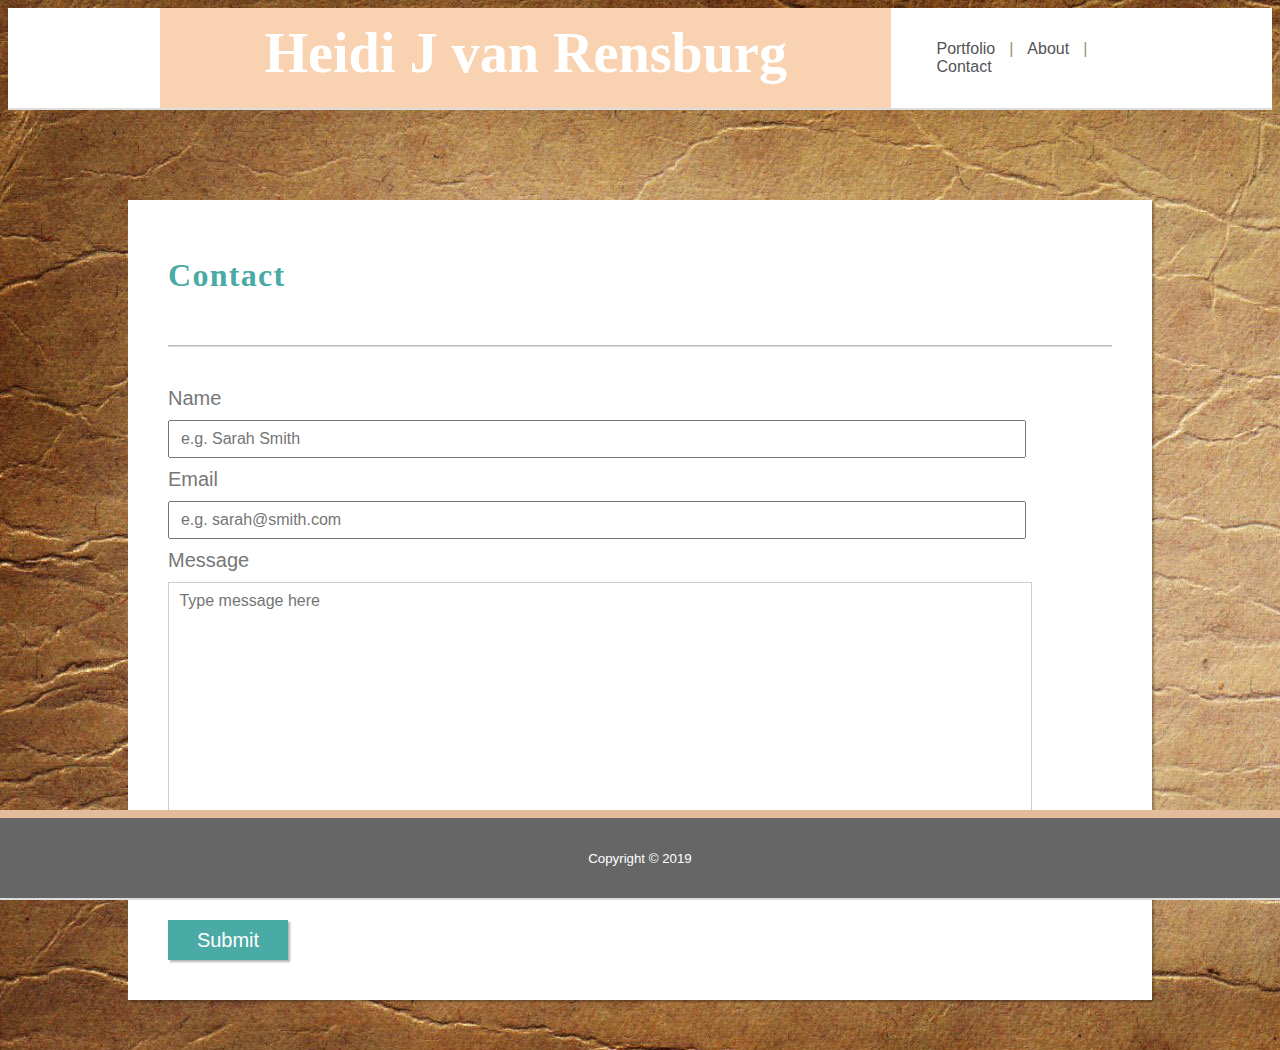
==== commit 281b38d1: "Change Screenshot" ====
--- a/contact.html
+++ b/contact.html
@@ -14,14 +14,14 @@
                 <h3>Heidi J van Rensburg</h3>
             </div>
             <nav>
-                <!-- <ul>
+                <ul>
                     <li><a href="portfolio.html">Portfolio</a></li>
                     <li style="list-style: none">|</li>
                     <li><a href="index.html">About</a></li>
                     <li style="list-style: none">|</li>
                     <li><a href="contact.html">Contact</a></li>
-                </ul> -->
-                <nav>
+                </ul>
+                <!-- <nav>
                     <ul>                    
                         <li><a href="portfolio.html">Portfolio</a></li>
                         <li style="list-style: none">|</li>
@@ -29,7 +29,7 @@
                         <li style="list-style: none">|</li>
                         <li><a href="contact.html">Contact</a></li>
                     </ul>                
-                </nav>   
+                </nav>    -->
             </nav>
         </div>
     </header>
@@ -38,10 +38,10 @@
             <h2>Contact</h2>
             <hr>
             <form>
-                <h4>Name</h4><input name="Name" placeholder=" e.g. John Harris" type="text">
-                <h4>Email</h4><input name="Email" placeholder=" e.g. john@harris.com" type="email">
+                <h4>Name</h4><input name=" Name" placeholder="  e.g. Sarah Smith" type="text">
+                <h4>Email</h4><input name=" Email" placeholder="  e.g. sarah@smith.com" type="email">
                 <h4>Message</h4>
-                <textarea placeholder="Type message here"></textarea> <button class="submit" type="submit">Submit</button>
+                <textarea placeholder=" Type message here"></textarea> <button class="submit" type="submit"> Submit</button>
             </form>
         </div>
     </div>
